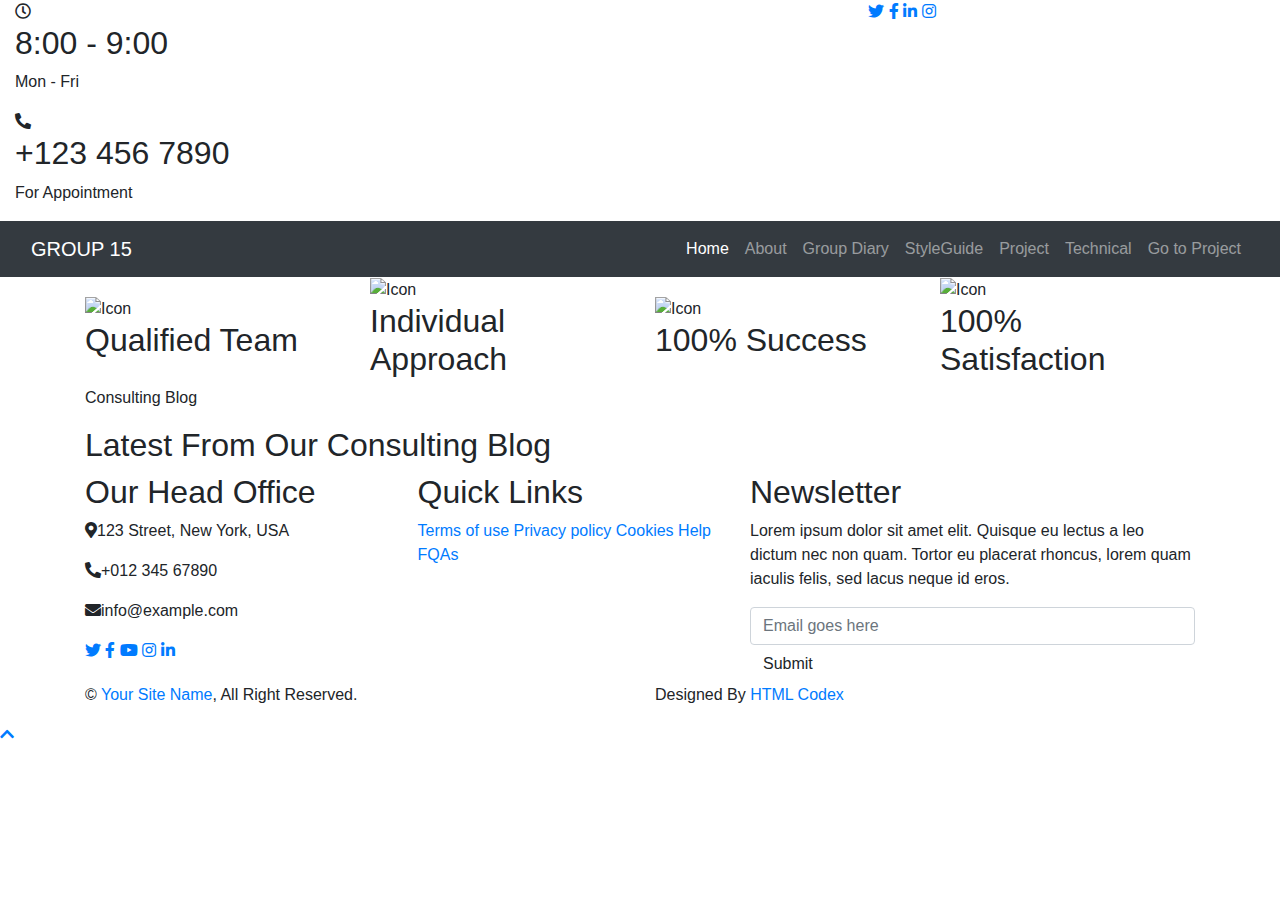
==== index.html @ c5b299c0 "upload file" ====
<!DOCTYPE html>
<html lang="en">
    <head>
        <meta charset="utf-8">
        <title>Group15</title>
        <meta content="width=device-width, initial-scale=1.0" name="viewport">
        <meta content="Consulting Website Template Free Download" name="keywords">
        <meta content="Consulting Website Template Free Download" name="description">

        <!-- Favicon -->
        <link href="img/favicon.ico" rel="icon">

        <!-- Google Font -->
        <link href="https://fonts.googleapis.com/css2?family=Lato&family=Oswald:wght@200;300;400&display=swap" rel="stylesheet">
        
        <!-- CSS Libraries -->
        <link href="https://stackpath.bootstrapcdn.com/bootstrap/4.4.1/css/bootstrap.min.css" rel="stylesheet">
        <link href="https://cdnjs.cloudflare.com/ajax/libs/font-awesome/5.10.0/css/all.min.css" rel="stylesheet">
        <link href="lib/animate/animate.min.css" rel="stylesheet">
        <link href="lib/owlcarousel/assets/owl.carousel.min.css" rel="stylesheet">

        <!-- Template Stylesheet -->
        <link href="css/style.css" rel="stylesheet">
    </head>

    <body>
        <!-- Top Bar Start -->
        <div class="top-bar d-none d-md-block">
            <div class="container-fluid">
                <div class="row">
                    <div class="col-md-8">
                        <div class="top-bar-left">
                            <div class="text">
                                <i class="far fa-clock"></i>
                                <h2>8:00 - 9:00</h2>
                                <p>Mon - Fri</p>
                            </div>
                            <div class="text">
                                <i class="fa fa-phone-alt"></i>
                                <h2>+123 456 7890</h2>
                                <p>For Appointment</p>
                            </div>
                        </div>
                    </div>
                    <div class="col-md-4">
                        <div class="top-bar-right">
                            <div class="social">
                                <a href=""><i class="fab fa-twitter"></i></a>
                                <a href=""><i class="fab fa-facebook-f"></i></a>
                                <a href=""><i class="fab fa-linkedin-in"></i></a>
                                <a href=""><i class="fab fa-instagram"></i></a>
                            </div>
                        </div>
                    </div>
                </div>
            </div>
        </div>
        <!-- Top Bar End -->

        <!-- Nav Bar Start -->
        <div class="navbar navbar-expand-lg bg-dark navbar-dark">
            <div class="container-fluid">
                <a href="index.html" class="navbar-brand">GROUP 15</a>
                <button type="button" class="navbar-toggler" data-toggle="collapse" data-target="#navbarCollapse">
                    <span class="navbar-toggler-icon"></span>
                </button>

                <div class="collapse navbar-collapse justify-content-between" id="navbarCollapse">
                    <div class="navbar-nav ml-auto">
                        <a href="index.html" class="nav-item nav-link active">Home</a>
                        <a href="about.html" class="nav-item nav-link">About</a>
                        <a href="groupDiary.html" class="nav-item nav-link">Group Diary</a>
                        <a href="StyleGuide.html" class="nav-item nav-link ">StyleGuide</a>
                        <a href="project.html" class="nav-item nav-link ">Project</a>
                        <a href="Technical.html" class="nav-item nav-link ">Technical</a>
                        <a href="./website-hotel-managment/index.html" class="nav-item nav-link ">Go to Project</a>
                       
                    </div>
                </div>
            </div>
        </div>
        <!-- Nav Bar End -->


        <!-- Carousel Start -->
        <div class="carousel">
            <div class="container-fluid">
                <div class="owl-carousel">
                    <div class="carousel-item">
                        <div class="carousel-img">
                            <img src="https://i.pinimg.com/736x/d9/34/be/d934be837dd471868bae73e2593f73fc.jpg" alt="Image">
                        </div>
                        <div class="carousel-text">
                            <h1>Fastest Way to Achieve Success</h1>
                            <p>
                                Lorem ipsum dolor sit amet elit. Phasellus ut mollis mauris. Vivamus egestas eleifend dui ac consequat at lectus in malesuada
                            </p>
                            <div class="carousel-btn">
                                <a class="btn" href=""><i class="fa fa-link"></i>Get Started</a>
                                <a class="btn btn-play" data-toggle="modal" data-src="https://www.youtube.com/embed/DWRcNpR6Kdc" data-target="#videoModal"><i class="fa fa-play"></i>Watch Video</a>
                            </div>
                        </div>
                    </div>
                    <div class="carousel-item">
                        <div class="carousel-img">
                            <img src="https://img.freepik.com/premium-vector/problem-solution-business-solving-look-ideas-with-concept-teamwork-can-use-web-banner-background-flat-illustration_2175-2861.jpg?w=2000" alt="Image">
                        </div>
                        <div class="carousel-text">
                            <h1>Your Success Our Achievement</h1>
                            <p>
                                Morbi sagittis turpis id suscipit feugiat. Suspendisse eu augue urna. Morbi sagittis, orci sodales varius fermentum, tortor
                            </p>
                            <div class="carousel-btn">
                                <a class="btn" href=""><i class="fa fa-link"></i>Get Started</a>
                                <a class="btn btn-play" data-toggle="modal" data-src="https://www.youtube.com/embed/DWRcNpR6Kdc" data-target="#videoModal"><i class="fa fa-play"></i>Watch Video</a>
                            </div>
                        </div>
                    </div>
                    <div class="carousel-item">
                        <div class="carousel-img">
                            <img src="https://st4.depositphotos.com/6305928/29635/v/1600/depositphotos_296353792-stock-illustration-teamwork-concept-with-man-and.jpg" alt="Image">
                        </div>
                        <div class="carousel-text">
                            <h1>Your Business Our Effort</h1>
                            <p>
                                Sed ultrices, est eget feugiat accumsan, dui nibh egestas tortor, ut rhoncus nibh ligula euismod quam. Proin pellentesque odio
                            </p>
                            <div class="carousel-btn">
                                <a class="btn" href=""><i class="fa fa-link"></i>Get Started</a>
                                <a class="btn btn-play" data-toggle="modal" data-src="https://www.youtube.com/embed/DWRcNpR6Kdc" data-target="#videoModal"><i class="fa fa-play"></i>Watch Video</a>
                            </div>
                        </div>
                    </div>
                </div>
            </div>
        </div>
        <!-- Carousel End -->

        <!-- Video Modal Start-->
        <div class="modal fade" id="videoModal" tabindex="-1" role="dialog" aria-labelledby="exampleModalLabel" aria-hidden="true">
            <div class="modal-dialog" role="document">
                <div class="modal-content">
                    <div class="modal-body">
                        <button type="button" class="close" data-dismiss="modal" aria-label="Close">
                            <span aria-hidden="true">&times;</span>
                        </button>        
                        <!-- 16:9 aspect ratio -->
                        <div class="embed-responsive embed-responsive-16by9">
                            <iframe class="embed-responsive-item" src="" id="video"  allowscriptaccess="always" allow="autoplay"></iframe>
                        </div>
                    </div>
                </div>
            </div>
        </div> 
        <!-- Video Modal End -->
        
        
        <!-- Fact Start -->
        <div class="fact">
            <div class="container">
                <div class="row align-items-center">
                    <div class="col-lg-3 col-md-6">
                        <div class="fact-item">
                            <img src="img/icon-4.png" alt="Icon">
                            <h2>Qualified Team</h2>
                        </div>
                    </div>
                    <div class="col-lg-3 col-md-6">
                        <div class="fact-item">
                            <img src="img/icon-1.png" alt="Icon">
                            <h2>Individual Approach</h2>
                        </div>
                    </div>
                    <div class="col-lg-3 col-md-6">
                        <div class="fact-item">
                            <img src="img/icon-8.png" alt="Icon">
                            <h2>100% Success</h2>
                        </div>
                    </div>
                    <div class="col-lg-3 col-md-6">
                        <div class="fact-item">
                            <img src="img/icon-6.png" alt="Icon">
                            <h2>100% Satisfaction</h2>
                        </div>
                    </div>
                </div>
            </div>
        </div>
        <!-- Fact Start -->
        

        <!-- About Start -->
        <!-- <div class="about">
            <div class="container">
                <div class="row align-items-center">
                    <div class="col-md-6">
                        <div class="about-img">
                            <div class="about-img-1">
                                <img src="img/about-2.jpg" alt="Image">
                            </div>
                            <div class="about-img-2">
                                <img src="img/about-1.jpg" alt="Image">
                            </div>
                        </div>
                    </div>
                    <div class="col-md-6">
                        <div class="section-header">
                            <p>Learn About Us</p>
                            <h2>25 Years Experience</h2>
                        </div>
                        <div class="about-text">
                            <p>
                                 Lorem ipsum dolor sit amet, consectetur adipiscing elit. Phasellus nec pretium mi. Curabitur facilisis ornare velit non vulputate. Aliquam metus tortor, auctor id gravida condimentum, viverra quis sem.
                            </p>
                            <p>
                                Lorem ipsum dolor sit amet, consectetur adipiscing elit. Phasellus nec pretium mi. Curabitur facilisis ornare velit non vulputate. Aliquam metus tortor, auctor id gravida condimentum, viverra quis sem. Curabitur non nisl nec nisi scelerisque maximus. Aenean consectetur convallis porttitor. Aliquam interdum at lacus non blandit.
                            </p>
                            <a class="btn" href="">Learn More</a>
                        </div>
                    </div>
                </div>
            </div>
        </div> -->
        <!-- About End -->


        <!-- Service Start -->
        <!-- <div class="service">
            <div class="container">
                <div class="section-header">
                    <p>Consulting Services</p>
                    <h2>Our Best Consulting Services</h2>
                </div>
                <div class="row">
                    <div class="col-lg-3 col-md-6">
                        <div class="service-item">
                            <img src="img/icon-1.png" alt="Icon">
                            <h3>Business Strategy</h3>
                            <p>
                                Lorem ipsum dolor sit amet elit. Phasellus nec pretium ornare velit non
                            </p>
                            <a href="">Read More</a>
                        </div>
                    </div>
                    <div class="col-lg-3 col-md-6">
                        <div class="service-item">
                            <img src="img/icon-2.png" alt="Icon">
                            <h3>Project Management</h3>
                            <p>
                                Lorem ipsum dolor sit amet elit. Phasellus nec pretium ornare velit non
                            </p>
                            <a href="">Read More</a>
                        </div>
                    </div>
                    <div class="col-lg-3 col-md-6">
                        <div class="service-item">
                            <img src="img/icon-3.png" alt="Icon">
                            <h3>Market Research</h3>
                            <p>
                                Lorem ipsum dolor sit amet elit. Phasellus nec pretium ornare velit non
                            </p>
                            <a href="">Read More</a>
                        </div>
                    </div>
                    <div class="col-lg-3 col-md-6">
                        <div class="service-item">
                            <img src="img/icon-4.png" alt="Icon">
                            <h3>Human Resource</h3>
                            <p>
                                Lorem ipsum dolor sit amet elit. Phasellus nec pretium ornare velit non
                            </p>
                            <a href="">Read More</a>
                        </div>
                    </div>
                    <div class="col-lg-3 col-md-6">
                        <div class="service-item">
                            <img src="img/icon-5.png" alt="Icon">
                            <h3>Online Business</h3>
                            <p>
                                Lorem ipsum dolor sit amet elit. Phasellus nec pretium ornare velit non
                            </p>
                            <a href="">Read More</a>
                        </div>
                    </div>
                    <div class="col-lg-3 col-md-6">
                        <div class="service-item">
                            <img src="img/icon-6.png" alt="Icon">
                            <h3>Capital Management</h3>
                            <p>
                                Lorem ipsum dolor sit amet elit. Phasellus nec pretium ornare velit non
                            </p>
                            <a href="">Read More</a>
                        </div>
                    </div>
                    <div class="col-lg-3 col-md-6">
                        <div class="service-item">
                            <img src="img/icon-7.png" alt="Icon">
                            <h3>Business Insurance</h3>
                            <p>
                                Lorem ipsum dolor sit amet elit. Phasellus nec pretium ornare velit non
                            </p>
                            <a href="">Read More</a>
                        </div>
                    </div>
                    <div class="col-lg-3 col-md-6">
                        <div class="service-item">
                            <img src="img/icon-8.png" alt="Icon">
                            <h3>Online Marketing</h3>
                            <p>
                                Lorem ipsum dolor sit amet elit. Phasellus nec pretium ornare velit non
                            </p>
                            <a href="">Read More</a>
                        </div>
                    </div>
                </div>
            </div>
        </div> -->
        <!-- Service End -->


        <!-- Feature Start -->
        <!-- <div class="feature">
            <div class="container">
                <div class="row align-items-end">
                    <div class="col-md-6">
                        <div class="feature-img">
                            <img src="img/business-man.png" alt="Image">
                        </div>
                    </div>
                    <div class="col-md-6">
                        <div class="section-header">
                            <p>Our Feature</p>
                            <h2>Why Choose Us?</h2>
                        </div>
                        <p>
                            Lorem ipsum dolor sit amet, consectetur adipiscing elit. Phasellus nec pretium mi. Curabitur facilisis ornare velit non vulputate. Aliquam metus tortor, auctor id gravida condimentum, viverra quis sem. Curabitur non nisl nec nisi scelerisque maximus 
                        </p>
                        <div class="row counters">
                            <div class="col-6">
                                <i class="fa fa-user"></i>
                                <div class="counters-text">
                                    <h2 data-toggle="counter-up">100</h2>
                                    <p>Our Staffs</p>
                                </div>
                            </div>
                            <div class="col-6">
                                <i class="fa fa-users"></i>
                                <div class="counters-text">
                                    <h2 data-toggle="counter-up">200</h2>
                                    <p>Our Clients</p>
                                </div>
                            </div>
                            <div class="col-6">
                                <i class="fa fa-check"></i>
                                <div class="counters-text">
                                    <h2 data-toggle="counter-up">300</h2>
                                    <p>Completed Projects</p>
                                </div>
                            </div>
                            <div class="col-6">
                                <i class="fa fa-running"></i>
                                <div class="counters-text">
                                    <h2 data-toggle="counter-up">400</h2>
                                    <p>Running Projects</p>
                                </div>
                            </div>
                        </div>
                    </div>
                </div>
            </div>
        </div> -->
        <!-- Feature End -->
        
        
        <!-- Testimonial Start -->
        <!-- <div class="testimonial">
            <div class="container">
                <div class="section-header">
                    <p>Testimonial Carousel</p>
                    <h2>100% Positive Customer Reviews</h2>
                </div>
                <div class="owl-carousel testimonials-carousel">
                    <div class="testimonial-item">
                        <img src="img/testimonial-1.jpg" alt="Image">
                        <p>
                            Lorem ipsum dolor sit amet, consectetur adipiscing elit. Phasellus ut mollis mauris. Vivamus egestas eleifend dui ac consequat
                        </p>
                        <h2>Client Name</h2>
                        <h3>Profession</h3>
                    </div>
                    <div class="testimonial-item">
                        <img src="img/testimonial-2.jpg" alt="Image">
                        <p>
                            Phasellus pellentesque tempus pretium. Quisque in enim sit amet purus venenatis porttitor sed non velit. Vivamus vehicula finibus
                        </p>
                        <h2>Client Name</h2>
                        <h3>Profession</h3>
                    </div>
                    <div class="testimonial-item">
                        <img src="img/testimonial-3.jpg" alt="Image">
                        <p>
                            Sed in lectus eu eros tincidunt cursus. Aliquam eleifend velit nisl. Sed et posuere urna, ut vestibulum massa. Integer quis magna
                        </p>
                        <h2>Client Name</h2>
                        <h3>Profession</h3>
                    </div>
                    <div class="testimonial-item">
                        <img src="img/testimonial-4.jpg" alt="Image">
                        <p>
                            Sed in lectus eu eros tincidunt cursus. Aliquam eleifend velit nisl. Sed et posuere urna, ut vestibulum massa. Integer quis magna
                        </p>
                        <h2>Client Name</h2>
                        <h3>Profession</h3>
                    </div>
                </div>
            </div>
        </div> -->
        <!-- Testimonial End -->


        <!-- Team Start -->
        <!-- <div class="team">
            <div class="container">
                <div class="section-header">
                    <p>Meet Our Advisors</p>
                    <h2>Our Professional Consulting Team</h2>
                </div>
                <div class="row">
                    <div class="col-lg-3 col-md-6">
                        <div class="team-item">
                            <div class="team-img">
                                <img src="img/team-1.jpg" alt="Team Image">
                            </div>
                            <div class="team-text">
                                <h2>Donald John</h2>
                                <p>Founder & CEO</p>
                                <div class="team-social">
                                    <a href=""><i class="fab fa-twitter"></i></a>
                                    <a href=""><i class="fab fa-facebook-f"></i></a>
                                    <a href=""><i class="fab fa-linkedin-in"></i></a>
                                    <a href=""><i class="fab fa-instagram"></i></a>
                                </div>
                            </div>
                        </div>
                    </div>
                    <div class="col-lg-3 col-md-6">
                        <div class="team-item">
                            <div class="team-img">
                                <img src="img/team-2.jpg" alt="Team Image">
                            </div>
                            <div class="team-text">
                                <h2>Adam Phillips</h2>
                                <p>Chef Executive</p>
                                <div class="team-social">
                                    <a href=""><i class="fab fa-twitter"></i></a>
                                    <a href=""><i class="fab fa-facebook-f"></i></a>
                                    <a href=""><i class="fab fa-linkedin-in"></i></a>
                                    <a href=""><i class="fab fa-instagram"></i></a>
                                </div>
                            </div>
                        </div>
                    </div>
                    <div class="col-lg-3 col-md-6">
                        <div class="team-item">
                            <div class="team-img">
                                <img src="img/team-3.jpg" alt="Team Image">
                            </div>
                            <div class="team-text">
                                <h2>Thomas Olsen</h2>
                                <p>Chef Advisor</p>
                                <div class="team-social">
                                    <a href=""><i class="fab fa-twitter"></i></a>
                                    <a href=""><i class="fab fa-facebook-f"></i></a>
                                    <a href=""><i class="fab fa-linkedin-in"></i></a>
                                    <a href=""><i class="fab fa-instagram"></i></a>
                                </div>
                            </div>
                        </div>
                    </div>
                    <div class="col-lg-3 col-md-6">
                        <div class="team-item">
                            <div class="team-img">
                                <img src="img/team-4.jpg" alt="Team Image">
                            </div>
                            <div class="team-text">
                                <h2>James Alien</h2>
                                <p>Advisor</p>
                                <div class="team-social">
                                    <a href=""><i class="fab fa-twitter"></i></a>
                                    <a href=""><i class="fab fa-facebook-f"></i></a>
                                    <a href=""><i class="fab fa-linkedin-in"></i></a>
                                    <a href=""><i class="fab fa-instagram"></i></a>
                                </div>
                            </div>
                        </div>
                    </div>
                </div>
            </div>
        </div> -->
        <!-- Team End -->
        
        
        <!-- Contact Start -->
        <!-- <div class="contact">
            <div class="container">
                <div class="section-header">
                    <p>Get In Touch</p>
                    <h2>Get In Touch For Any Query</h2>
                </div>
                <div class="row align-items-center">
                    <div class="col-md-5">
                        <div class="contact-info">
                            <div class="contact-icon">
                                <i class="fa fa-map-marker-alt"></i>
                            </div>
                            <div class="contact-text">
                                <h3>Our Head Office</h3>
                                <p>123 Street, New York, USA</p>
                            </div>
                        </div>
                        <div class="contact-info">
                            <div class="contact-icon">
                                <i class="fa fa-phone-alt"></i>
                            </div>
                            <div class="contact-text">
                                <h3>Call for Help</h3>
                                <p>+012 345 6789</p>
                            </div>
                        </div>
                        <div class="contact-info">
                            <div class="contact-icon">
                                <i class="fa fa-envelope"></i>
                            </div>
                            <div class="contact-text">
                                <h3>Email for Information</h3>
                                <p>info@example.com</p>
                            </div>
                        </div>
                    </div>
                    <div class="col-md-7">
                        <div class="contact-form">
                            <div id="success"></div>
                            <form name="sentMessage" id="contactForm" novalidate="novalidate">
                                <div class="control-group">
                                    <input type="text" class="form-control" id="name" placeholder="Your Name" required="required" data-validation-required-message="Please enter your name" />
                                    <p class="help-block text-danger"></p>
                                </div>
                                <div class="control-group">
                                    <input type="email" class="form-control" id="email" placeholder="Your Email" required="required" data-validation-required-message="Please enter your email" />
                                    <p class="help-block text-danger"></p>
                                </div>
                                <div class="control-group">
                                    <input type="text" class="form-control" id="subject" placeholder="Subject" required="required" data-validation-required-message="Please enter a subject" />
                                    <p class="help-block text-danger"></p>
                                </div>
                                <div class="control-group">
                                    <textarea class="form-control" id="message" placeholder="Message" required="required" data-validation-required-message="Please enter your message"></textarea>
                                    <p class="help-block text-danger"></p>
                                </div>
                                <div>
                                    <button class="btn" type="submit" id="sendMessageButton">Send Message</button>
                                </div>
                            </form>
                        </div>
                    </div>
                </div>
            </div>
        </div> -->
        <!-- Contact End -->


        <!-- Blog Start -->
        <div class="blog">
            <div class="container">
                <div class="section-header">
                    <p>Consulting Blog</p>
                    <h2>Latest From Our Consulting Blog</h2>
                </div>
                <div class="owl-carousel blog-carousel">
                    <div class="blog-item">
                        <div class="blog-img">
                            <img src="img/blog-1.jpg" alt="Blog">
                        </div>
                        <div class="blog-content">
                            <h2 class="blog-title">The importance of teamwork</h2>
                            <div class="blog-meta">
                                <i class="fa fa-list-alt"></i>
                                <a href="">Category</a>
                                <i class="fa fa-calendar-alt"></i>
                                <p>01-Jan-202222</p>
                            </div>
                            <div class="blog-text">
                                <p>
                                    Anyone who thought the rise of remote and hybrid work would would be the downfall of teamwork has probably changed their tune by now. The truth is, teamwork is more important than ever.
                                </p>
                                <a class="btn" href="">Read More</a>
                            </div>
                        </div>
                    </div>
                    <div class="blog-item">
                        <div class="blog-img">
                            <img src="img/blog-2.jpg" alt="Blog">
                        </div>
                        <div class="blog-content">
                            <h2 class="blog-title">Thoughts of each member</h2>
                            <div class="blog-meta">
                                <i class="fa fa-list-alt"></i>
                                <a href="">Category</a>
                                <i class="fa fa-calendar-alt"></i>
                                <p>18-May-2022</p>
                            </div>
                            <div class="blog-text">
                                <p>
                                    Not everyone processes information in the same way. Some people like to jump into problem-solving mode immediately, while others prefer time to gather their thoughts and consider multiple options before making a contribution. 
                                </p>
                                <a class="btn" href="">Read More</a>
                            </div>
                        </div>
                    </div>
                    <div class="blog-item">
                        <div class="blog-img">
                            <img src="img/blog-3.jpg" alt="Blog">
                        </div>
                        <div class="blog-content">
                            <h2 class="blog-title">Happier team members</h2>
                            <div class="blog-meta">
                                <i class="fa fa-list-alt"></i>
                                <a href="">Category</a>
                                <i class="fa fa-calendar-alt"></i>
                                <p>20-Jan-2022</p>
                            </div>
                            <div class="blog-text">
                                <p>
                                    Team members across a range of industries and found that when honest feedback, mutual respect, and personal openness were encouraged, team members were 80 percent more likely to report higher emotional well-being.
                                </p>
                                <a class="btn" href="">Read More</a>
                            </div>
                        </div>
                    </div>
                </div>
            </div>
        </div>
        <!-- Blog End -->


        <!--Footer Start -->
       <div class="footer">
            <div class="container">
                <div class="row">
                    <div class="col-lg-7">
                        <div class="row">
                            <div class="col-md-6">
                                <div class="footer-contact">
                                    <h2>Our Head Office</h2>
                                    <p><i class="fa fa-map-marker-alt"></i>123 Street, New York, USA</p>
                                    <p><i class="fa fa-phone-alt"></i>+012 345 67890</p>
                                    <p><i class="fa fa-envelope"></i>info@example.com</p>
                                    <div class="footer-social">
                                        <a href=""><i class="fab fa-twitter"></i></a>
                                        <a href=""><i class="fab fa-facebook-f"></i></a>
                                        <a href=""><i class="fab fa-youtube"></i></a>
                                        <a href=""><i class="fab fa-instagram"></i></a>
                                        <a href=""><i class="fab fa-linkedin-in"></i></a>
                                    </div>
                                </div>
                            </div>
                            <div class="col-md-6">
                                <div class="footer-link">
                                    <h2>Quick Links</h2>
                                    <a href="">Terms of use</a>
                                    <a href="">Privacy policy</a>
                                    <a href="">Cookies</a>
                                    <a href="">Help</a>
                                    <a href="">FQAs</a>
                                </div>
                            </div>
                        </div>
                    </div>
                    <div class="col-lg-5">
                        <div class="footer-newsletter">
                            <h2>Newsletter</h2>
                            <p>
                                Lorem ipsum dolor sit amet elit. Quisque eu lectus a leo dictum nec non quam. Tortor eu placerat rhoncus, lorem quam iaculis felis, sed lacus neque id eros.
                            </p>
                            <div class="form">
                                <input class="form-control" placeholder="Email goes here">
                                <button class="btn">Submit</button>
                            </div>
                        </div>
                    </div>
                </div>
            </div>
            <div class="container copyright">
                <div class="row">
                    <div class="col-md-6">
                        <p>&copy; <a href="#">Your Site Name</a>, All Right Reserved.</p>
                    </div>
                    <div class="col-md-6">
                        <p>Designed By <a href="https://htmlcodex.com">HTML Codex</a></p>
                    </div>
                </div>
            </div>
        </div>
        <!-- Footer End -->

        <a href="#" class="back-to-top"><i class="fa fa-chevron-up"></i></a>

        <!-- JavaScript Libraries -->
        <script src="https://code.jquery.com/jquery-3.4.1.min.js"></script>
        <script src="https://stackpath.bootstrapcdn.com/bootstrap/4.4.1/js/bootstrap.bundle.min.js"></script>
        <script src="lib/easing/easing.min.js"></script>
        <script src="lib/owlcarousel/owl.carousel.min.js"></script>
        <script src="lib/waypoints/waypoints.min.js"></script>
        <script src="lib/counterup/counterup.min.js"></script>
        
        <!-- Contact Javascript File -->
        <script src="mail/jqBootstrapValidation.min.js"></script>
        <script src="mail/contact.js"></script>

        <!-- Template Javascript -->
        <script src="js/main.js"></script>
        <!-- <script src="js/firebase.js"></script> -->
      
    </body>
</html>
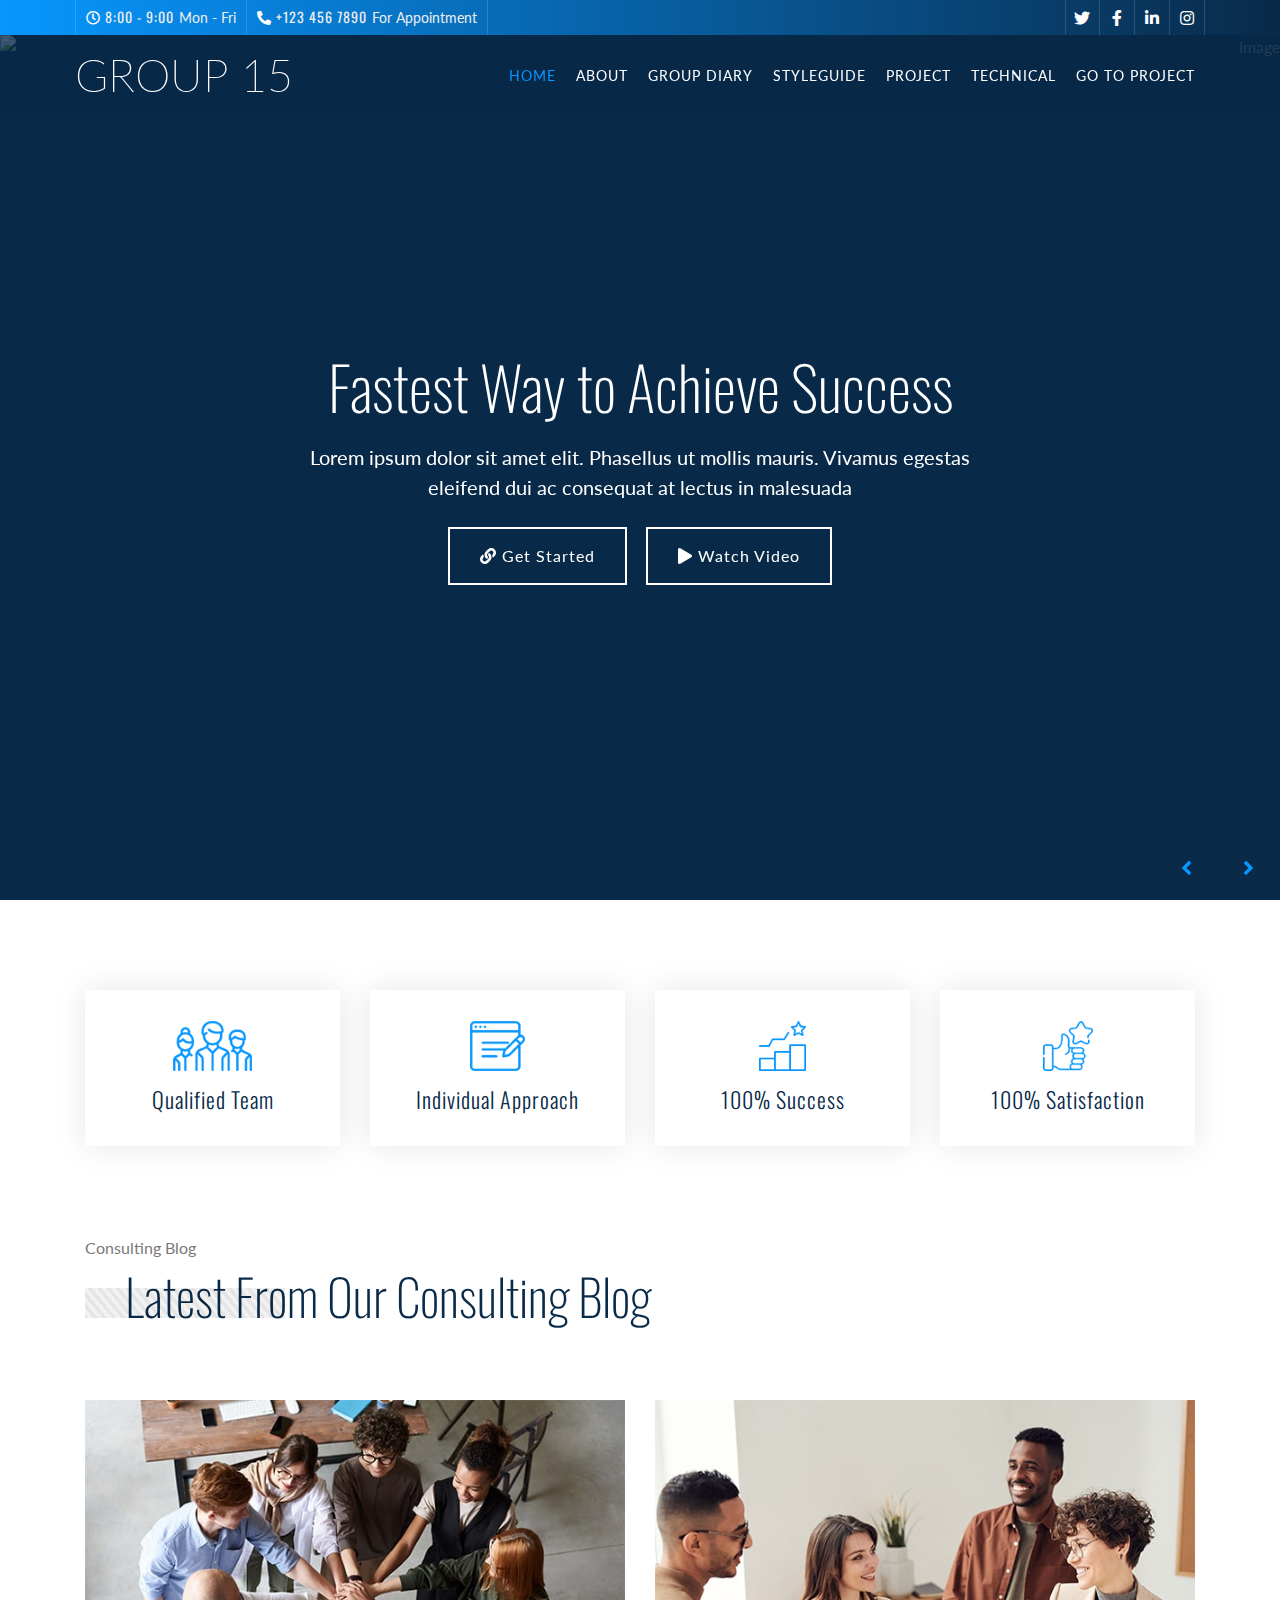
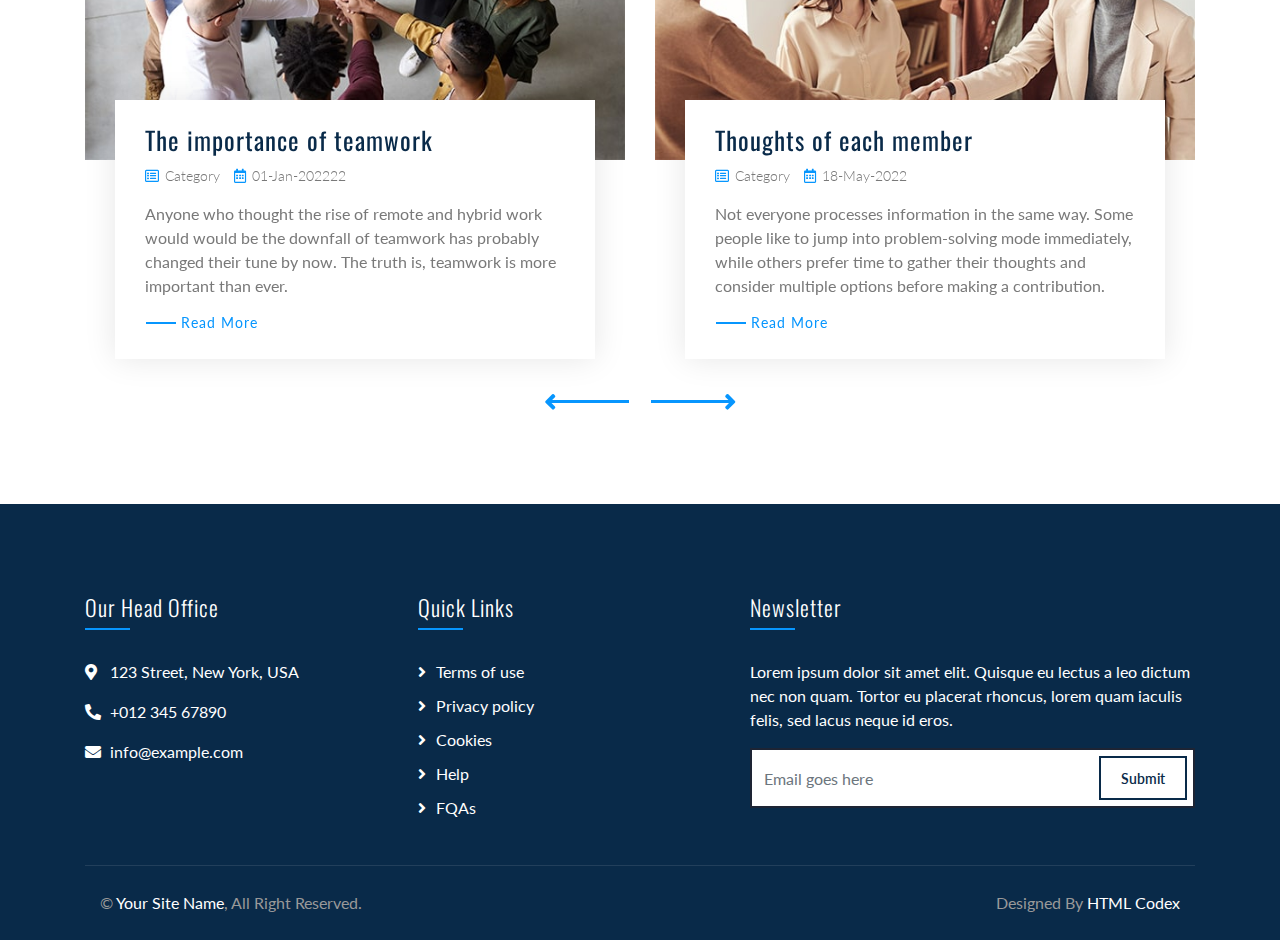
==== commit 836106e9: "edit" ====
--- a/index.html
+++ b/index.html
@@ -69,7 +69,7 @@
                     <div class="navbar-nav ml-auto">
                         <a href="index.html" class="nav-item nav-link active">Home</a>
                         <a href="about.html" class="nav-item nav-link">About</a>
-                        <a href="groupDiary.html" class="nav-item nav-link">Group Diary</a>
+                        <a href="GroupDiary.html" class="nav-item nav-link">Group Diary</a>
                         <a href="StyleGuide.html" class="nav-item nav-link ">StyleGuide</a>
                         <a href="project.html" class="nav-item nav-link ">Project</a>
                         <a href="Technical.html" class="nav-item nav-link ">Technical</a>
--- a/css/style.css
+++ b/css/style.css
@@ -0,0 +1,1545 @@
+/*******************************/
+/********* General CSS *********/
+/*******************************/
+body {
+    color: #797979;
+    background: #ffffff;
+    font-family: 'Lato', sans-serif;
+}
+
+h1,
+h2, 
+h3, 
+h4,
+h5, 
+h6 {
+    color: #092a49;
+    font-family: 'Oswald', sans-serif;
+}
+
+a {
+    color: #454545;
+    transition: .3s;
+}
+
+a:hover,
+a:active,
+a:focus {
+    color: #092a49;
+    outline: none;
+    text-decoration: none;
+}
+
+.btn:focus,
+.form-control:focus {
+    box-shadow: none;
+}
+
+.container-fluid {
+    max-width: 1366px;
+}
+
+.back-to-top {
+    position: fixed;
+    display: none;
+    background: #0796fe;
+    width: 44px;
+    height: 44px;
+    text-align: center;
+    line-height: 1;
+    font-size: 22px;
+    right: 15px;
+    bottom: 15px;
+    transition: background 0.5s;
+    z-index: 9;
+}
+
+.back-to-top i {
+    color: #092a49;
+    padding-top: 10px;
+}
+
+.back-to-top:hover {
+    background: #092a49;
+}
+
+.back-to-top:hover i {
+    color: #0796fe;
+}
+
+@media (min-width: 992px) {
+    .mt-125 {
+        margin-top: 125px;
+    }
+}
+
+
+/**********************************/
+/********** Top Bar CSS ***********/
+/**********************************/
+.top-bar {
+    position: relative;
+    height: 35px;
+    background-image: linear-gradient(to right, #0796fe, #092a49);
+}
+
+.top-bar .top-bar-left {
+    display: flex;
+    align-items: center;
+    justify-content: flex-start;
+}
+
+.top-bar .top-bar-right {
+    display: flex;
+    align-items: center;
+    justify-content: flex-end;
+}
+
+.top-bar .text {
+    display: flex;
+    align-items: center;
+    justify-content: center;
+    flex-direction: row;
+    height: 35px;
+    padding: 0 10px;
+    text-align: center;
+    border-left: 1px solid rgba(255, 255, 255, .15);
+}
+
+.top-bar .text:last-child {
+    border-right: 1px solid rgba(255, 255, 255, .15);
+}
+
+.top-bar .text i {
+    font-size: 14px;
+    color: #ffffff;
+    margin-right: 5px;
+}
+
+.top-bar .text h2 {
+    color: #eeeeee;
+    font-weight: 400;
+    font-size: 14px;
+    letter-spacing: 1px;
+    margin: 0;
+}
+
+.top-bar .text p {
+    color: #eeeeee;
+    font-size: 14px;
+    font-weight: 400;
+    margin: 0 0 0 5px;
+}
+
+.top-bar .social {
+    display: flex;
+    height: 35px;
+    font-size: 0;
+    justify-content: flex-end;
+}
+
+.top-bar .social a {
+    display: flex;
+    align-items: center;
+    justify-content: center;
+    width: 35px;
+    height: 100%;
+    font-size: 16px;
+    color: #ffffff;
+    border-right: 1px solid rgba(255, 255, 255, .15);
+}
+
+.top-bar .social a:first-child {
+    border-left: 1px solid rgba(255, 255, 255, .15);
+}
+
+.top-bar .social a:hover {
+    color: #092a49;
+    background: #ffffff;
+}
+
+@media (min-width: 992px) {
+    .top-bar {
+        padding: 0 60px;
+    }
+}
+
+
+/**********************************/
+/*********** Nav Bar CSS **********/
+/**********************************/
+.navbar {
+    position: relative;
+    transition: .5s;
+    z-index: 999;
+}
+
+.navbar.nav-sticky {
+    position: fixed;
+    top: 0;
+    width: 100%;
+    box-shadow: 0 2px 5px rgba(0, 0, 0, .3);
+    transition: .5s;
+}
+
+.navbar .navbar-brand {
+    margin: 0;
+    color: #ffffff;
+    font-size: 45px;
+    line-height: 0px;
+    font-weight: 200;
+    text-transform: uppercase;
+}
+
+.navbar .navbar-brand img {
+    max-width: 100%;
+    max-height: 40px;
+}
+
+.navbar-dark .navbar-nav .nav-link,
+.navbar-dark .navbar-nav .nav-link:focus,
+.navbar-dark .navbar-nav .nav-link:hover,
+.navbar-dark .navbar-nav .nav-link.active {
+    padding: 10px 10px 8px 10px;
+    color: #ffffff;
+}
+
+.navbar-dark .navbar-nav .nav-link:hover,
+.navbar-dark .navbar-nav .nav-link.active {
+    color: #0796fe;
+    transition: none;
+}
+
+.navbar .dropdown-menu {
+    margin-top: 0;
+    border: 0;
+    border-radius: 0;
+    background: #f8f9fa;
+}
+
+@media (min-width: 992px) {
+    .navbar {
+        position: absolute;
+        width: 100%;
+        top: 35px;
+        padding: 20px 60px;
+        background: rgba(9, 42, 73, .2)!important;
+        z-index: 9;
+    }
+    
+    .navbar.nav-sticky {
+        padding: 10px 60px;
+        background: #092a49 !important;
+    }
+    
+    .page .navbar {
+        background: #092a49 !important;
+    }
+    
+    .navbar a.nav-link {
+        padding: 8px 15px;
+        font-size: 14px;
+        letter-spacing: 1px;
+        text-transform: uppercase;
+    }
+}
+
+@media (max-width: 991.98px) {   
+    .navbar {
+        padding: 15px;
+        background: #092a49 !important;
+    }
+    
+    .navbar a.nav-link {
+        padding: 5px;
+    }
+    
+    .navbar .dropdown-menu {
+        box-shadow: none;
+    }
+}
+
+
+/*******************************/
+/********** Hero CSS ***********/
+/*******************************/
+.carousel {
+    position: relative;
+    width: 100%;
+    height: calc(100vh - 35px);
+    min-height: 400px;
+    background: #092a49;
+    margin-bottom: 45px;
+}
+
+.carousel .container-fluid {
+    padding: 0;
+}
+
+.carousel .carousel-item {
+    position: relative;
+    width: 100%;
+    height: calc(100vh - 35px);
+    display: flex;
+    align-items: center;
+    justify-content: center;
+    flex-direction: column;
+}
+
+.carousel .carousel-img {
+    position: relative;
+    width: 100%;
+    height: 100%;
+    text-align: right;
+    overflow: hidden;
+}
+
+.carousel .carousel-img::after {
+    position: absolute;
+    content: "";
+    top: 0;
+    right: 0;
+    bottom: 0;
+    left: 0;
+    background: rgba(9, 42, 73, .7);
+    z-index: 1;
+}
+
+.carousel .carousel-img img {
+    width: 100%;
+    height: 100%;
+    object-fit: cover;
+}
+
+.carousel .carousel-text {
+    position: absolute;
+    max-width: 700px;
+    height: calc(100vh - 35px);
+    display: flex;
+    align-items: center;
+    justify-content: center;
+    flex-direction: column;
+    z-index: 2;
+}
+
+.carousel .carousel-text h1 {
+    text-align: center;
+    color: #ffffff;
+    font-size: 60px;
+    font-weight: 200;
+    margin-bottom: 20px;
+}
+
+.carousel .carousel-text p {
+    color: #ffffff;
+    text-align: center;
+    font-size: 20px;
+    margin-bottom: 25px;
+}
+
+.carousel .carousel-text .btn {
+    padding: 15px 30px;
+    font-size: 16px;
+    letter-spacing: 1px;
+    color: #ffffff;
+    background: none;
+    border: 2px solid #ffffff;
+    border-radius: 0;
+    transition: .3s;
+}
+
+.carousel .carousel-text .btn i {
+    margin-right: 5px;
+}
+
+.carousel .carousel-text .btn:hover {
+    color: #0796fe;
+    background: #ffffff;
+}
+
+.carousel .carousel-btn .btn:first-child {
+    margin-right: 15px;
+}
+
+.carousel .owl-nav {
+    position: absolute;
+    width: 122px;
+    right: 2px;
+    bottom: 2px;
+    display: flex;
+    z-index: 9;
+}
+
+.carousel .owl-nav .owl-prev,
+.carousel .owl-nav .owl-next {
+    width: 60px;
+    height: 60px;
+    display: flex;
+    align-items: center;
+    justify-content: center;
+    color: #0796fe;
+    background: #092a49;
+    font-size: 22px;
+    transition: .3s;
+}
+
+.carousel .owl-nav .owl-prev:hover,
+.carousel .owl-nav .owl-next:hover {
+    color: #ffffff;
+    background: #0796fe;
+}
+
+.carousel .owl-nav .owl-prev {
+    margin-right: 2px;
+}
+
+.carousel .animated {
+    -webkit-animation-duration: 1s;
+    animation-duration: 1s;
+}
+
+#videoModal .modal-dialog {
+    position: relative;
+    max-width: 800px;
+    margin: 60px auto 0 auto;
+}
+
+#videoModal .modal-body {
+    position: relative;
+    padding: 0px;
+}
+
+#videoModal .close {
+    position: absolute;
+    width: 30px;
+    height: 30px;
+    right: 0px;
+    top: -30px;
+    z-index: 999;
+    font-size: 30px;
+    font-weight: normal;
+    color: #ffffff;
+    background: #000000;
+    opacity: 1;
+}
+
+@media (max-width: 991.98px) {
+    .carousel,
+    .carousel .carousel-item,
+    .carousel .carousel-text {
+        height: calc(100vh - 105px);
+    }
+    
+    .carousel .carousel-text h1 {
+        font-size: 35px;
+    }
+    
+    .carousel .carousel-text p {
+        font-size: 16px;
+    }
+    
+    .carousel .carousel-text .btn {
+        padding: 12px 30px;
+        font-size: 15px;
+        letter-spacing: 0;
+    }
+}
+
+@media (max-width: 767.98px) {
+    .carousel,
+    .carousel .carousel-item,
+    .carousel .carousel-text {
+        height: calc(100vh - 70px);
+    }
+    
+    .carousel .carousel-text h1 {
+        font-size: 30px;
+    }
+    
+    .carousel .carousel-text .btn {
+        padding: 10px 25px;
+        font-size: 15px;
+        letter-spacing: 0;
+    }
+}
+
+@media (max-width: 575.98px) {
+    .carousel .carousel-text h1 {
+        font-size: 25px;
+    }
+    
+    .carousel .carousel-text .btn {
+        padding: 8px 20px;
+        font-size: 14px;
+        letter-spacing: 0;
+    }
+}
+
+
+/*******************************/
+/******* Section Header ********/
+/*******************************/
+.section-header {
+    position: relative;
+    text-align: left;
+    margin-bottom: 45px;
+}
+
+.section-header p {
+    margin-bottom: 5px;
+    position: relative;
+    font-size: 16px;
+}
+
+.section-header h2 {
+    margin: 0 0 0 40px;
+    position: relative;
+    font-size: 50px;
+    font-weight: 200;
+}
+
+.section-header h2::after {
+    content: "";
+    position: absolute;
+    width: 200px;
+    height: 0;
+    top: 23px;
+    left: -40px;
+    border-bottom: 30px solid;
+    border-image: repeating-linear-gradient( 60deg, rgba(0,0,0,.05), rgba(0,0,0,.05) 1.5%, rgba(0,0,0,.1) 1.5%, rgba(0,0,0,.1) 3%) 30;
+}
+
+.section-header h2:hover::after {
+    border-image: repeating-linear-gradient( 60deg, rgba(0,0,0,.1), rgba(0,0,0,.1) 1.5%, rgba(0,0,0,.05) 1.5%, rgba(0,0,0,.05) 3%) 30;
+}
+
+@media (max-width: 991.98px) {
+    .section-header h2 {
+        font-size: 45px;
+    }
+}
+
+@media (max-width: 767.98px) {
+    .section-header h2 {
+        font-size: 40px;
+    }
+}
+
+@media (max-width: 575.98px) {
+    .section-header h2 {
+        font-size: 35px;
+    }
+}
+
+
+/*******************************/
+/********** Fact CSS ***********/
+/*******************************/
+.fact {
+    position: relative;
+    width: 100%;
+    padding: 45px 0 15px 0;
+}
+
+.fact .fact-item {
+    position: relative;
+    width: 100%;
+    margin-bottom: 30px;
+    padding: 30px 0 25px 0;
+    text-align: center;
+    background: #ffffff;
+    border: 1px solid transparent;
+    box-shadow: 0 0 30px rgba(0, 0, 0, .1);
+    transition: .3s;
+}
+
+.fact .fact-item:hover {
+    border-color: rgba(0, 0, 0, .1);
+    box-shadow: none;
+}
+
+.fact .fact-item img {
+    max-height: 50px;
+    margin-bottom: 15px;
+}
+
+.fact .fact-item h2 {
+    font-size: 22px;
+    font-weight: 300;
+    letter-spacing: 1px;
+}
+
+
+/*******************************/
+/********** About CSS **********/
+/*******************************/
+.about {
+    position: relative;
+    width: 100%;
+    padding: 45px 0;
+}
+
+.about .section-header {
+    margin-bottom: 30px;
+    margin-left: 0;
+}
+
+.about .about-img {
+    position: relative;
+    width: 100%;
+    height: 100%;
+    overflow: hidden;
+    transition: .5s;
+}
+
+.about .about-img::after {
+    position: absolute;
+    content: "";
+    top: 60px;
+    right: 60px;
+    bottom: 60px;
+    left: 60px;
+    background: transparent;
+    border: 30px solid;
+    border-image: repeating-linear-gradient( 45deg, rgba(0,0,0,.05), rgba(0,0,0,.05) .5%, rgba(0,0,0,.1) .5%, rgba(0,0,0,.1) 1%) 30;
+    z-index: 1;
+}
+
+.about .about-img:hover::after {
+    border-image: repeating-linear-gradient( 45deg, rgba(0,0,0,.1), rgba(0,0,0,.1) .5%, rgba(0,0,0,.05) .5%, rgba(0,0,0,.05) 1%) 30;
+}
+
+.about .about-img-1 {
+    position: relative;
+    height: 100%;
+    height: 100%;
+    margin: 0 150px 150px 0;
+}
+
+.about .about-img-2 {
+    position: absolute;
+    height: 100%;
+    height: 100%;
+    top: 150px;
+    left: 150px;
+    z-index: 1;
+}
+
+.about .about-img-1 img,
+.about .about-img-2 img {
+    position: relative;
+    width: 100%;
+}
+
+.about .about-text p {
+    font-size: 16px;
+}
+
+.about .about-text a.btn {
+    position: relative;
+    margin-top: 15px;
+    padding: 12px 25px;
+    font-size: 16px;
+    font-weight: 600;
+    letter-spacing: 1px;
+    color: #092a49;
+    border: 2px solid #092a49;
+    border-radius: 0;
+    background: none;
+    transition: .3s;
+}
+
+.about .about-text a.btn:hover {
+    color: #0796fe;
+    background: #092a49;
+}
+
+@media (max-width: 767.98px) {
+    .about .about-img {
+        margin-bottom: 30px;
+        height: auto;
+    }
+}
+
+
+/*******************************/
+/********* Service CSS *********/
+/*******************************/
+.service {
+    position: relative;
+    width: 100%;
+    padding: 45px 0 15px 0;
+}
+
+.service .service-item {
+    position: relative;
+    width: 100%;
+    margin-bottom: 30px;
+    padding: 30px;
+    text-align: center;
+    border: 1px solid rgba(0, 0, 0, .1);
+    transition: .3s;
+}
+
+.service .service-item:hover {
+    border-color: transparent;
+    box-shadow: 0 0 30px rgba(0, 0, 0, .1);
+}
+
+.service .service-item img {
+    max-height: 50px;
+    margin-bottom: 20px;
+}
+
+.service .service-item h3 {
+    margin-bottom: 10px;
+    font-size: 22px;
+    font-weight: 300;
+    letter-spacing: 1px;
+}
+
+.service .service-item p {
+    margin-bottom: 10px;
+    font-size: 16px;
+}
+
+.service .service-item a {
+    position: relative;
+    font-size: 16px;
+    color: #0796fe;
+    transition: .3s;
+}
+
+.service .service-item a::after {
+    content: "";
+    position: absolute;
+    width: 80%;
+    height: 2px;
+    bottom: -3px;
+    left: 10%;
+    background: #0796fe;
+}
+
+.service .service-item:hover a.btn {
+    color: #092a49;
+    background: #1d2434;
+    border-color: #1d2434;
+}
+
+
+/*******************************/
+/********* Feature CSS *********/
+/*******************************/
+.feature {
+    position: relative;
+    width: 100%;
+    padding: 45px 0;
+}
+
+.feature .col-md-6 {
+    height: 100%;
+}
+
+.feature .feature-img {
+    position: relative;
+    width: 100%;
+    height: 100%;
+    display: flex;
+    align-items: flex-end;
+    justify-content: flex-start;
+}
+
+.feature .feature-img::after {
+    position: absolute;
+    content: "";
+    width: 100%;
+    height: 70%;
+    top: 30%;
+    left: 0;
+    border: 30px solid;
+    border-image: repeating-linear-gradient( 45deg, rgba(0,0,0,.05), rgba(0,0,0,.05) .5%, rgba(0,0,0,.1) .5%, rgba(0,0,0,.1) 1%) 30;
+    z-index: 1;
+}
+
+.feature .feature-img:hover::after {
+    border-image: repeating-linear-gradient( 45deg, rgba(0,0,0,.1), rgba(0,0,0,.1) .5%, rgba(0,0,0,.05) .5%, rgba(0,0,0,.05) 1%) 30;
+}
+
+.feature .feature-img img {
+    position: relative;
+    max-width: 100%;
+    max-height: 100%;
+    margin: 0 30px 30px 30px;
+    z-index: 2;
+}
+
+@media (max-width: 767.98px) {
+    .feature .feature-img {
+        margin-bottom: 45px;
+    }
+}
+
+.feature .counters .col-6 {
+    padding-top: 25px;
+    display: flex;
+    flex-direction: row;
+}
+
+.feature .counters i {
+    padding: 5px 15px 0 0;
+    font-size: 28px;
+    color: #0796fe;
+}
+
+.feature .counters h2 {
+    position: relative;
+    display: inline-block;
+    color: #0796fe;
+    font-size: 30px;
+    font-weight: 300;
+}
+
+.feature .counters h2::after {
+    position: absolute;
+    content: "+";
+    top: -15px;
+    right: -15px;
+}
+
+.feature .counters p {
+    color: #092a49;
+    font-size: 20px;
+    margin: 0;
+}
+
+
+/*******************************/
+/*********** Team CSS **********/
+/*******************************/
+.team {
+    position: relative;
+    width: 100%;
+    padding: 45px 0 15px 0;
+}
+
+.team .team-item {
+    position: relative;
+    margin-bottom: 75px;
+}
+
+.team .team-img {
+    position: relative;
+}
+
+.team .team-img img {
+    width: 100%;
+}
+
+.team .team-text {
+    position: absolute;
+    width: calc(100% - 30px);
+    height: 96px;
+    bottom: -46px;
+    left: 15px;
+    padding: 25px 15px;
+    text-align: center;
+    background: rgba(256, 256, 256, .9);
+    box-shadow: 0 0 30px rgba(0, 0, 0, .1);
+    transition: .3s;
+    overflow: hidden;
+}
+
+.team .team-text h2 {
+    color: #0796fe;
+    font-size: 16px;
+    font-weight: 400;
+    letter-spacing: 1px;
+    margin-bottom: 10px;
+}
+
+.team .team-text p {
+    margin-bottom: 20px;
+    color: #092a49;
+}
+
+.team .team-social {
+    position: relative;
+    font-size: 0;
+}
+
+.team .team-social a {
+    display: inline-block;
+    width: 35px;
+    height: 35px;
+    margin: 0 3px;
+    padding: 5px 0;
+    text-align: center;
+    font-size: 14px;
+    color: #092a49;
+    border: 2px solid #092a49;
+    transition: .3s;
+}
+
+.team .team-social a:hover {
+    color: #0796fe;
+    border-color: #0796fe;
+}
+
+.team .team-item:hover .team-text {
+    height: 160px;
+}
+
+
+/*******************************/
+/******* Testimonial CSS *******/
+/*******************************/
+.testimonial {
+    position: relative;
+    width: 100%;
+    padding: 45px 0;
+}
+
+.testimonial .testimonials-carousel {
+    position: relative;
+    width: calc(100% + 30px);
+    margin: 0 -15px;
+}
+
+.testimonial .testimonial-item {
+    position: relative;
+    width: 100%;
+    padding: 0 15px;
+    display: flex;
+    align-items: flex-start;
+    justify-content: center;
+    flex-direction: column;
+    overflow: hidden;
+}
+
+.testimonial .testimonial-item img {
+    position: relative;
+    width: 80px;
+    border-radius: 80px;
+    margin-bottom: 15px;
+}
+
+.testimonial .testimonial-item p {
+    margin-bottom: 15px;
+}
+
+.testimonial .testimonial-item h2 {
+    position: relative;
+    color: #092a49;
+    font-size: 16px;
+    letter-spacing: 1px;
+    margin-bottom: 5px;
+    padding-bottom: 3px;
+}
+
+.testimonial .testimonial-item h2::before {
+    position: absolute;
+    content: "";
+    width: 30px;
+    height: 2px;
+    bottom: 0;
+    left: 0;
+    background: #0796fe;
+    transition: .3s;
+}
+
+.testimonial .testimonial-item:hover h2::before {
+    width: 60px;
+}
+
+.testimonial .testimonial-item h3 {
+    color: #999999;
+    font-size: 14px;
+    font-weight: 300;
+    letter-spacing: 2px;
+    margin: 0;
+}
+
+.testimonial .owl-nav {
+    position: relative;
+    width: 100%;
+    margin-top: 30px;
+    display: flex;
+    justify-content: center;
+}
+
+.testimonial .owl-nav .owl-prev,
+.testimonial .owl-nav .owl-next {
+    position: relative;
+    width: 100px;
+    display: flex;
+    align-items: center;
+    justify-content: center;
+    color: #0796fe;
+    font-size: 25px;
+    transition: .3s;
+}
+
+.testimonial .owl-nav .owl-prev {
+    padding-right: 80px;
+}
+
+.testimonial .owl-nav .owl-next {
+    padding-left: 80px;
+}
+
+.testimonial .owl-nav .owl-prev:hover,
+.testimonial .owl-nav .owl-next:hover {
+    color: #092a49;
+}
+
+.testimonial .owl-nav .owl-prev::after,
+.testimonial .owl-nav .owl-next::after {
+    position: absolute;
+    content: "";
+    width: 80px;
+    height: 3px;
+    top: 11px;
+    background: #0796fe;
+    transition: .3s;
+}
+
+.testimonial .owl-nav .owl-prev::after {
+    left: 9px;
+}
+
+.testimonial .owl-nav .owl-next::after {
+    right: 9px;
+}
+
+.testimonial .owl-nav .owl-prev:hover::after {
+    background: #092a49;
+}
+
+.testimonial .owl-nav .owl-next:hover::after {
+    background: #092a49;
+}
+
+
+/*******************************/
+/*********** Blog CSS **********/
+/*******************************/
+.blog {
+    position: relative;
+    width: 100%;
+    padding: 45px 0;
+}
+
+.blog .section-header {
+    margin-bottom: 75px;
+}
+
+.blog .blog-carousel {
+    position: relative;
+    width: calc(100% + 30px);
+    left: -15px;
+    right: -15px;
+}
+
+.blog .blog-item {
+    position: relative;
+    margin: 0 15px;
+}
+
+.blog.blog-page .blog-item {
+    margin: -30px 0 0 0;
+}
+
+.blog .blog-img {
+    position: relative;
+    width: 100%;
+    z-index: 1;
+}
+
+.blog .blog-img img {
+    width: 100%;
+}
+
+.blog .blog-content {
+    position: relative;
+    width: calc(100% - 60px);
+    top: -60px;
+    left: 30px;
+    padding: 25px 30px;
+    background: #ffffff;
+    box-shadow: 0 0 30px rgba(0, 0, 0, .1);
+    z-index: 2;
+}
+
+.blog .blog-content h2.blog-title {
+    font-size: 25px;
+    font-weight: 400;
+    letter-spacing: 1px;
+}
+
+.blog .blog-meta {
+    position: relative;
+    margin-bottom: 15px;
+}
+
+.blog .blog-meta * {
+    display: inline-block;
+    margin: 0;
+    padding: 0;
+    font-size: 14px;
+    font-weight: 300;
+    color: #797979;
+}
+
+.blog .blog-meta i {
+    color: #0796fe;
+    margin: 0 2px 0 10px;
+}
+
+.blog .blog-meta i:first-child {
+    margin-left: 0;
+}
+
+.blog .blog-text {
+    position: relative;
+}
+
+.blog .blog-text p {
+    margin-bottom: 10px;
+}
+
+.blog .blog-item a.btn {
+    position: relative;
+    padding: 0 0 0 35px;
+    font-size: 14px;
+    font-weight: 400;
+    letter-spacing: 1px;
+    color: #0796fe;
+    transition: .3s;
+}
+
+.blog .blog-item a.btn:hover {
+    color: #092a49;
+}
+
+.blog .blog-item a.btn::before {
+    position: absolute;
+    content: "";
+    width: 30px;
+    height: 2px;
+    top: 10px;
+    left: 0;
+    background: #0796fe;
+}
+
+.blog .owl-nav {
+    position: relative;
+    width: 100%;
+    margin-top: -30px;
+    display: flex;
+    justify-content: center;
+}
+
+.blog .owl-nav .owl-prev,
+.blog .owl-nav .owl-next {
+    position: relative;
+    width: 100px;
+    display: flex;
+    align-items: center;
+    justify-content: center;
+    color: #0796fe;
+    font-size: 25px;
+    transition: .3s;
+}
+
+.blog .owl-nav .owl-prev {
+    padding-right: 80px;
+}
+
+.blog .owl-nav .owl-next {
+    padding-left: 80px;
+}
+
+.blog .owl-nav .owl-prev:hover,
+.blog .owl-nav .owl-next:hover {
+    color: #092a49;
+}
+
+.blog .owl-nav .owl-prev::after,
+.blog .owl-nav .owl-next::after {
+    position: absolute;
+    content: "";
+    width: 80px;
+    height: 3px;
+    top: 11px;
+    background: #0796fe;
+    transition: .3s;
+}
+
+.blog .owl-nav .owl-prev::after {
+    left: 9px;
+}
+
+.blog .owl-nav .owl-next::after {
+    right: 9px;
+}
+
+.blog .owl-nav .owl-prev:hover::after {
+    background: #092a49;
+}
+
+.blog .owl-nav .owl-next:hover::after {
+    background: #092a49;
+}
+
+.blog .pagination {
+    margin-bottom: 0;
+}
+
+.blog .pagination .page-link {
+    margin-top: -30px;
+    color: #092a49;
+    border-radius: 0;
+    border-color: #092a49;
+}
+
+.blog .pagination .page-link:hover,
+.blog .pagination .page-item.active .page-link {
+    color: #0796fe;
+    background: #092a49;
+}
+
+.blog .pagination .disabled .page-link {
+    color: #999999;
+}
+
+
+/*******************************/
+/********* Contact CSS *********/
+/*******************************/
+.contact {
+    position: relative;
+    width: 100%;
+    padding: 45px 0 15px 0;
+}
+
+.contact .contact-info {
+    position: relative;
+    display: flex;
+    padding: 30px;
+    border: 1px solid rgba(0, 0, 0, .1);
+    margin-bottom: 30px;
+    transition: .3s;
+}
+
+.contact .contact-info:hover {
+    border-color: transparent;
+    box-shadow: 0 0 30px rgba(0, 0, 0, .1);
+}
+
+.contact .contact-icon {
+    position: relative;
+    width: 50px;
+    height: 50px;
+    display: flex;
+    align-items: center;
+    justify-content: center;
+    border: 1px solid rgba(0, 0, 0, .1);
+}
+
+.contact .contact-icon i {
+    font-size: 18px;
+    color: #0796fe;
+}
+
+.contact .contact-text {
+    position: relative;
+    display: flex;
+    flex-direction: column;
+    padding-left: 15px;
+}
+
+.contact .contact-text h3 {
+    font-size: 16px;
+    font-weight: 400;
+    color: #092a49;
+    letter-spacing: 1px;
+}
+
+.contact .contact-text p {
+    margin: 0;
+    font-size: 16px;
+}
+
+.contact .contact-form {
+    position: relative;
+    padding: 30px;
+    border: 1px solid rgba(0, 0, 0, .1);
+    margin-bottom: 30px;
+    transition: .3s;
+}
+
+.contact .contact-form:hover {
+    border-color: transparent;
+    box-shadow: 0 0 30px rgba(0, 0, 0, .1);
+}
+
+.contact .contact-form input {
+    padding: 15px;
+    background: none;
+    border-radius: 0;
+    border: 1px solid rgba(0, 0, 0, .1);
+}
+
+.contact .contact-form textarea {
+    height: 100px;
+    padding: 8px 15px;
+    background: none;
+    border-radius: 0;
+    border: 1px solid rgba(0, 0, 0, .1);
+}
+
+.contact .contact-form .btn {
+    padding: 15px 30px;
+    font-size: 16px;
+    font-weight: 600;
+    letter-spacing: 1px;
+    color: #092a49;
+    background: none;
+    border: 2px solid #092a49;
+    border-radius: 0;
+    transition: .3s;
+}
+
+.contact .contact-form .btn:hover {
+    color: #0796fe;
+    background: #092a49;
+}
+
+.contact .help-block ul {
+    margin: 0;
+    padding: 0;
+    list-style-type: none;
+}
+
+
+/*******************************/
+/******* Single Page CSS *******/
+/*******************************/
+.single {
+    position: relative;
+    width: 100%;
+    padding: 45px 0 15px 0;
+}
+
+.single img {
+    width: 100%;
+    margin: 0 0 25px 0;
+}
+
+.single .table,
+.single .list-group {
+    margin-bottom: 30px;
+}
+
+.single .ul-group {
+    padding: 0;
+    list-style: none;
+}
+
+.single .ul-group li {
+    margin-left: 2px;
+}
+
+.single .ul-group li::before {
+    position: relative;
+    content: "\f0da";
+    font-family: "Font Awesome 5 Free";
+    font-weight: 900;
+    margin-right: 10px;
+}
+
+.single .ol-group {
+    padding-left: 18px;
+}
+
+
+/*******************************/
+/********* Footer CSS **********/
+/*******************************/
+.footer {
+    position: relative;
+    margin-top: 45px;
+    padding-top: 90px;
+    background: #092a49;
+}
+
+.footer .footer-contact,
+.footer .footer-link,
+.footer .footer-newsletter {
+    position: relative;
+    margin-bottom: 45px;
+    color: #ffffff;
+}
+
+.footer .footer-contact h2,
+.footer .footer-link h2,
+.footer .footer-newsletter h2 {
+    position: relative;
+    margin-bottom: 30px;
+    padding-bottom: 10px;
+    font-size: 22px;
+    font-weight: 300;
+    letter-spacing: 1px;
+    color: #ffffff;
+}
+
+.footer .footer-contact h2::after,
+.footer .footer-link h2::after,
+.footer .footer-newsletter h2::after {
+    position: absolute;
+    content: "";
+    width: 45px;
+    height: 2px;
+    bottom: 0;
+    left: 0;
+    background: #0796fe;
+}
+
+.footer .footer-link a {
+    display: block;
+    margin-bottom: 10px;
+    color: #ffffff;
+    transition: .3s;
+}
+
+.footer .footer-link a::before {
+    position: relative;
+    content: "\f105";
+    font-family: "Font Awesome 5 Free";
+    font-weight: 900;
+    margin-right: 10px;
+}
+
+.footer .footer-link a:hover {
+    color: #0796fe;
+    letter-spacing: 1px;
+}
+
+.footer .footer-contact p i {
+    width: 25px;
+}
+
+.footer .footer-social {
+    position: relative;
+    margin-top: 20px;
+}
+
+.footer .footer-social a {
+    display: inline-block;
+}
+
+.footer .footer-social a i {
+    margin-right: 15px;
+    font-size: 18px;
+    color: #092a49;
+}
+
+.footer .footer-social a:last-child i {
+    margin: 0;
+}
+
+.footer .footer-social a:hover i {
+    color: #999999;
+}
+
+.footer .footer-newsletter .form {
+    position: relative;
+    width: 100%;
+}
+
+.footer .footer-newsletter input {
+    height: 60px;
+    border: 2px solid #1d2434;
+    border-radius: 0;
+}
+
+.footer .footer-newsletter .btn {
+    position: absolute;
+    top: 8px;
+    right: 8px;
+    height: 44px;
+    padding: 8px 20px;
+    font-size: 14px;
+    font-weight: 600;
+    color: #092a49;
+    background: none;
+    border-radius: 0;
+    border: 2px solid #092a49;
+    transition: .3s;
+}
+
+.footer .footer-newsletter .btn:hover {
+    color: #0796fe;
+    background: #092a49;
+}
+
+.footer .copyright {
+    padding: 0 30px;
+}
+
+.footer .copyright .row {
+    padding-top: 25px;
+    padding-bottom: 25px;
+    border-top: 1px solid rgba(256, 256, 256, .1);
+}
+
+.footer .copyright p {
+    margin: 0;
+    color: #999999;
+}
+
+.footer .copyright .col-md-6:last-child p {
+    text-align: right;
+}
+
+.footer .copyright p a {
+    color: #ffffff;
+}
+
+.footer .copyright p a:hover {
+    color: #0796fe;
+}
+
+@media (max-width: 767.98px) {
+    .footer .copyright p,
+    .footer .copyright .col-md-6:last-child p {
+        margin: 5px 0;
+        text-align: center;
+    }
+}
+/* Group Diary */
+
+
+/* button */
+.container .BT .btn {
+    margin:30px 20px;
+    border-radius: 5px;
+    color:#f8f9fa;
+    background-color: #0796fe;
+    box-shadow: 0px 8px 15px rgba(0, 0, 0, 0.1);
+} 
+
+.container .BT .btn:hover{
+    box-shadow: 0px 15px 20px rgba(46, 229, 157, 0.4);
+    background-color: #ffffff;
+    color:#000000
+}
+
+/* Table */
+.container .BT #wk1, #wk2, #wk3, #wk4, #wk5, #wk6, #wk7, #wk8, #wk9{
+    margin: 40px 10px;
+}
+
+.text-center{
+    text-align: center;
+}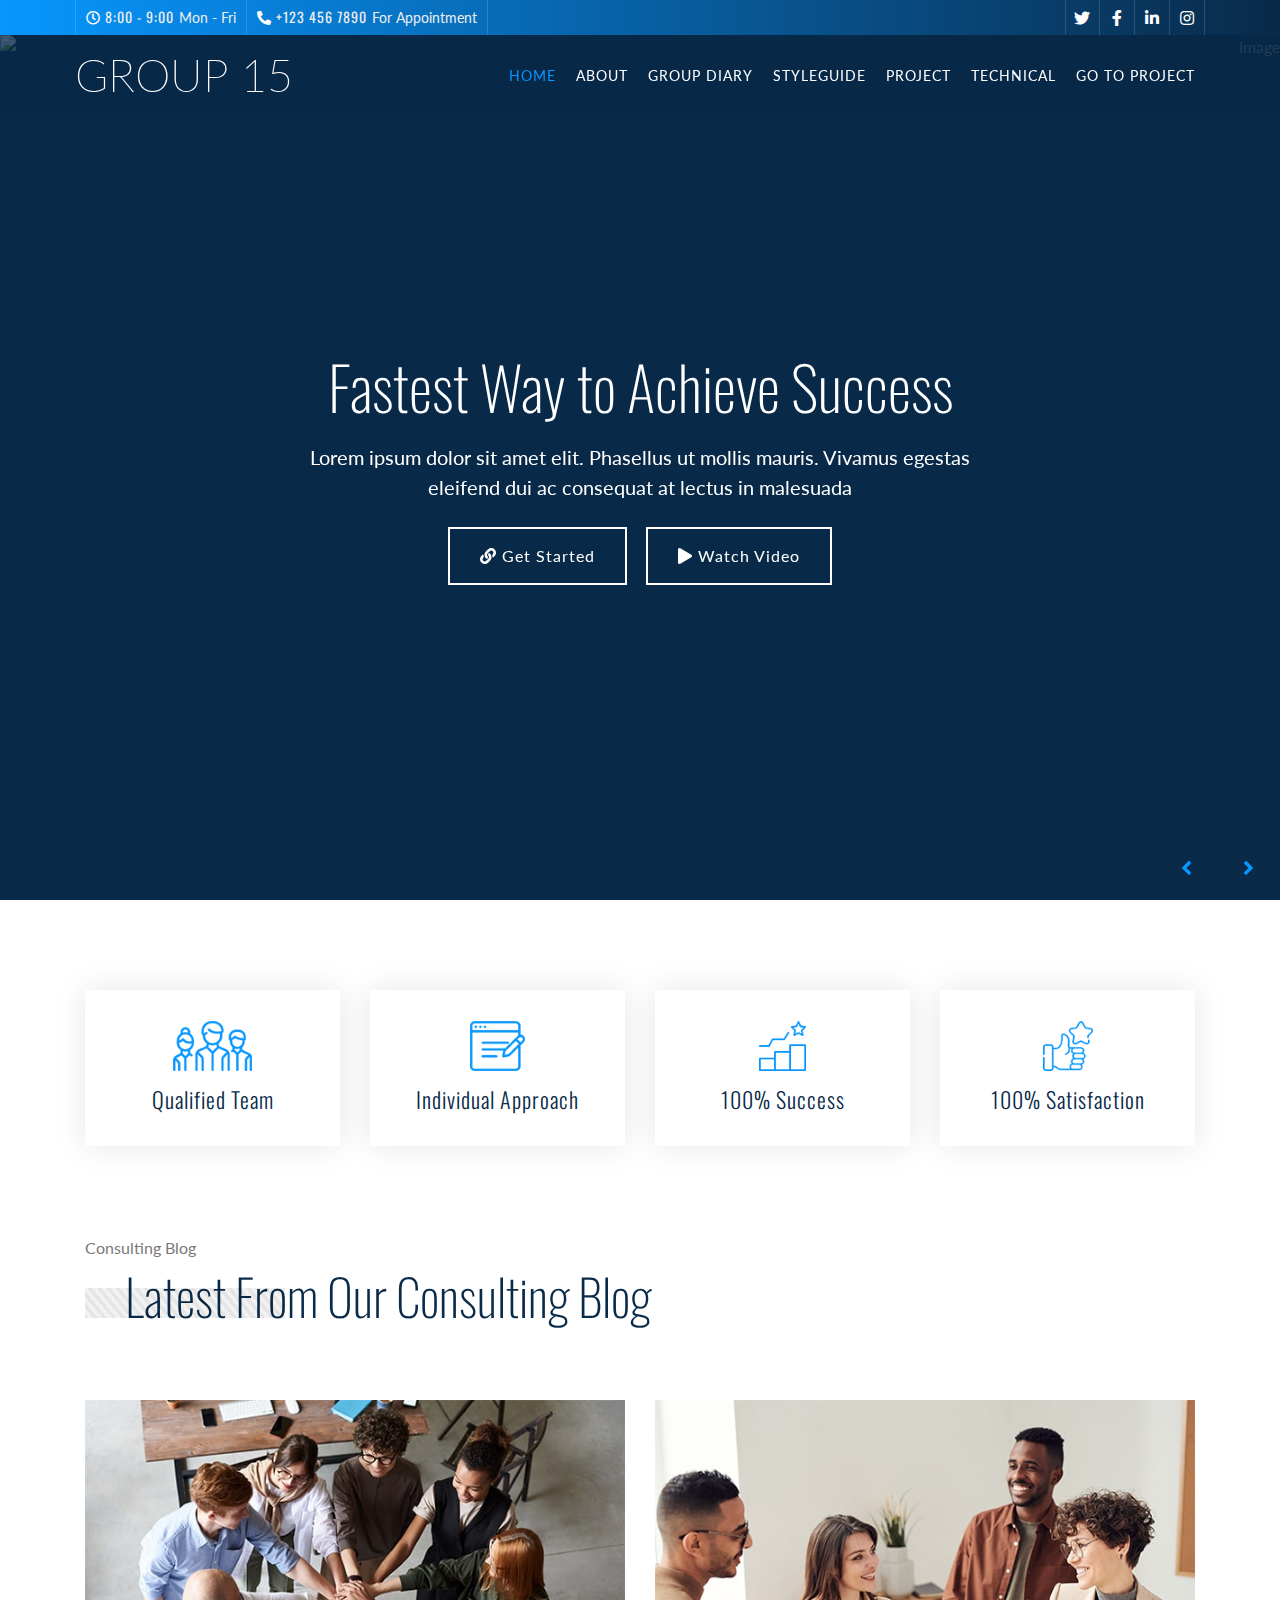
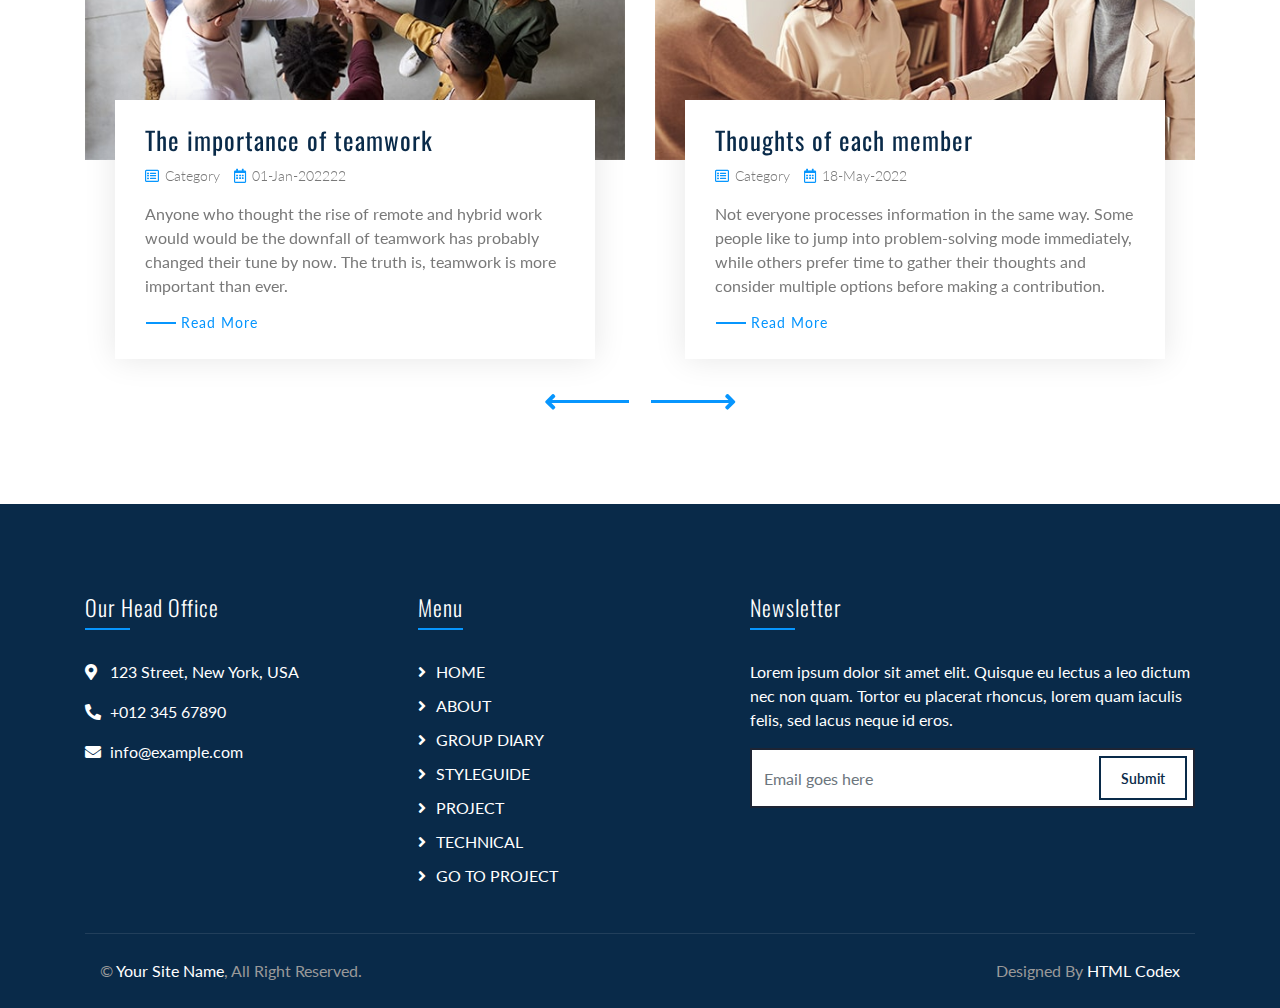
==== commit 599f5859: "fix" ====
--- a/index.html
+++ b/index.html
@@ -666,12 +666,14 @@
                             </div>
                             <div class="col-md-6">
                                 <div class="footer-link">
-                                    <h2>Quick Links</h2>
-                                    <a href="">Terms of use</a>
-                                    <a href="">Privacy policy</a>
-                                    <a href="">Cookies</a>
-                                    <a href="">Help</a>
-                                    <a href="">FQAs</a>
+                                    <h2>Menu</h2>
+                                    <a href="./index.html">HOME</a>
+                                    <a href="./about.html">ABOUT</a>
+                                    <a href="./GroupDiary.html">GROUP DIARY</a>
+                                    <a href="#">STYLEGUIDE</a>
+                                    <a href="./project.html">PROJECT</a>
+                                    <a href="./Technical.html">TECHNICAL</a>
+                                    <a href="./website-hotel-managment/index.html">GO TO PROJECT</a>
                                 </div>
                             </div>
                         </div>
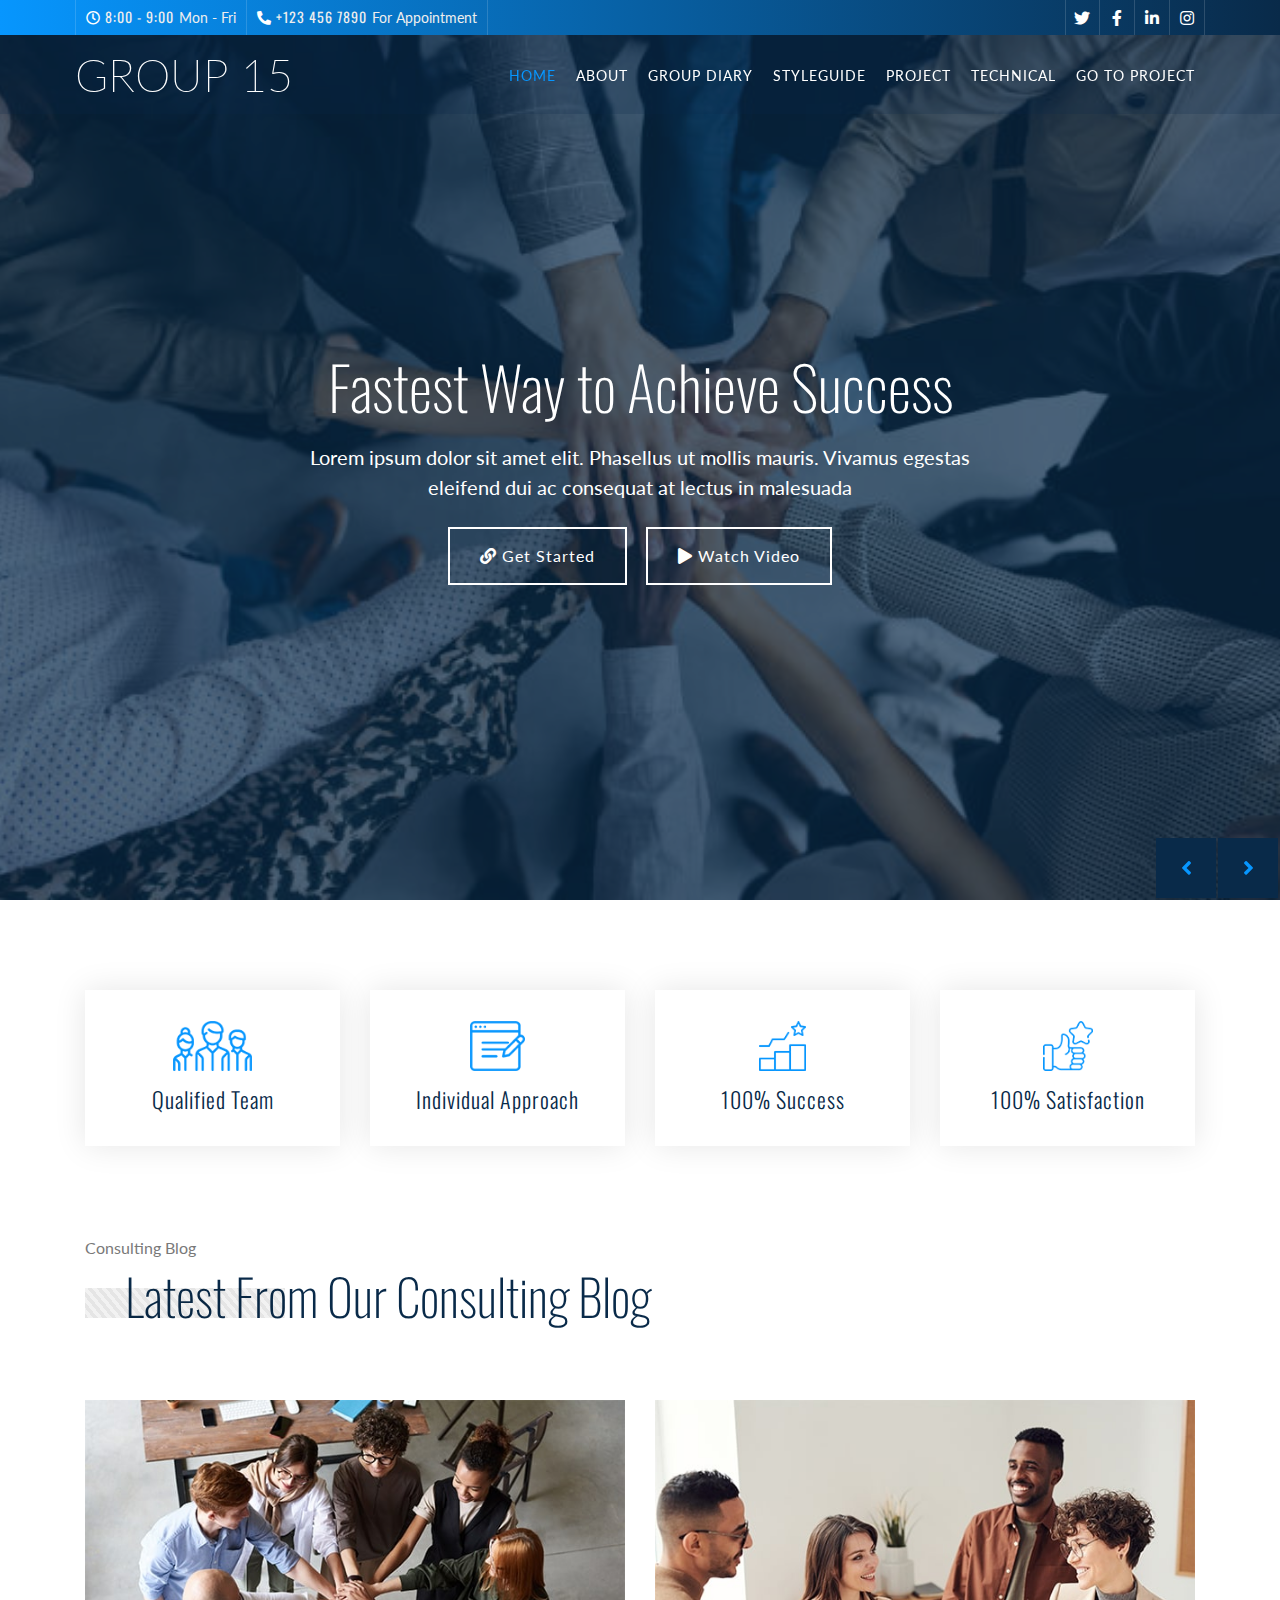
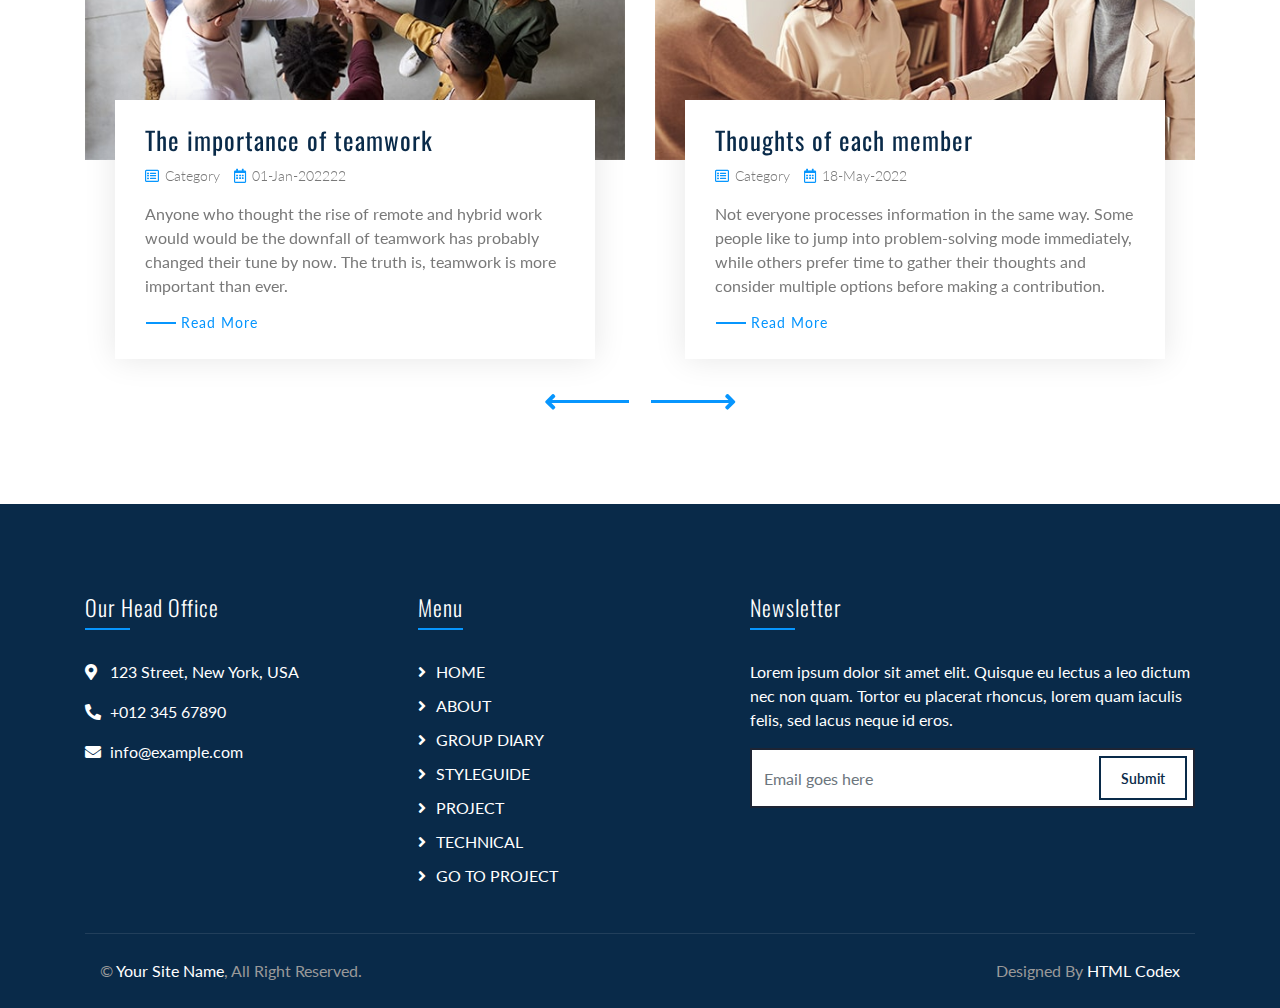
==== commit 8fe5d226: "fix img" ====
--- a/index.html
+++ b/index.html
@@ -88,7 +88,7 @@
                 <div class="owl-carousel">
                     <div class="carousel-item">
                         <div class="carousel-img">
-                            <img src="https://i.pinimg.com/736x/d9/34/be/d934be837dd471868bae73e2593f73fc.jpg" alt="Image">
+                            <img src="./img/bg3-home.jpg" alt="Image">
                         </div>
                         <div class="carousel-text">
                             <h1>Fastest Way to Achieve Success</h1>
@@ -103,7 +103,7 @@
                     </div>
                     <div class="carousel-item">
                         <div class="carousel-img">
-                            <img src="https://img.freepik.com/premium-vector/problem-solution-business-solving-look-ideas-with-concept-teamwork-can-use-web-banner-background-flat-illustration_2175-2861.jpg?w=2000" alt="Image">
+                            <img src="./img/bg2-home.png" alt="Image">
                         </div>
                         <div class="carousel-text">
                             <h1>Your Success Our Achievement</h1>
@@ -118,7 +118,7 @@
                     </div>
                     <div class="carousel-item">
                         <div class="carousel-img">
-                            <img src="https://st4.depositphotos.com/6305928/29635/v/1600/depositphotos_296353792-stock-illustration-teamwork-concept-with-man-and.jpg" alt="Image">
+                            <img src="./img/bg-home.png" alt="Image">
                         </div>
                         <div class="carousel-text">
                             <h1>Your Business Our Effort</h1>
